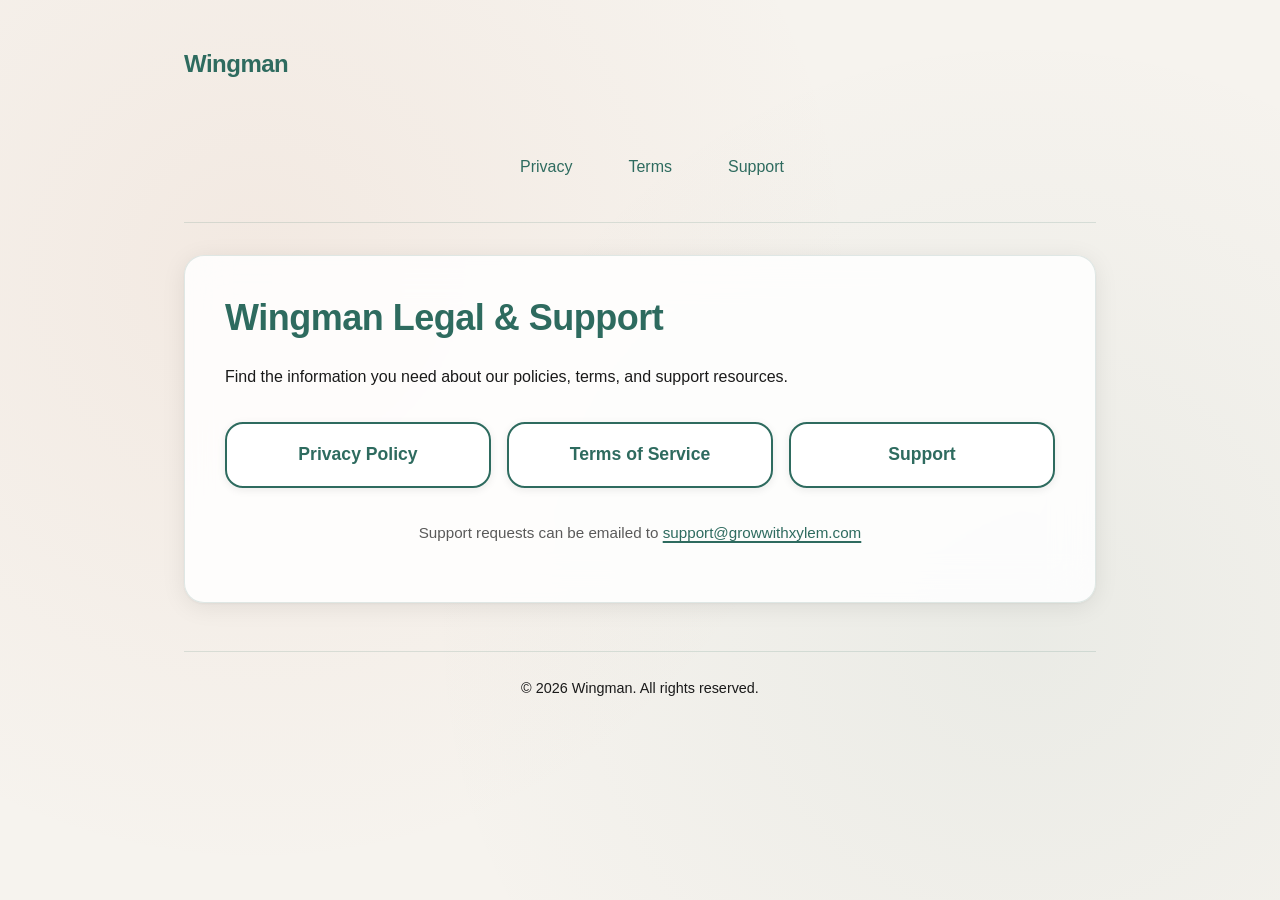
==== index.html @ 13e475b4 "Initial Wingman legal and support pages" ====
<!DOCTYPE html>
<html lang="en">
<head>
    <meta charset="UTF-8">
    <meta name="viewport" content="width=device-width, initial-scale=1.0">
    <meta name="description" content="Wingman Legal & Support - Access our Privacy Policy, Terms of Service, and Support resources.">
    <title>Wingman Legal & Support</title>
    <link rel="stylesheet" href="styles.css">
</head>
<body>
    <div class="wrap">
        <header>
            <div class="wingman-mark">Wingman</div>
        </header>

        <nav>
            <ul>
                <li><a href="privacy.html">Privacy</a></li>
                <li><a href="terms.html">Terms</a></li>
                <li><a href="support.html">Support</a></li>
            </ul>
        </nav>

        <main>
            <h1>Wingman Legal & Support</h1>
            <p>Find the information you need about our policies, terms, and support resources.</p>

            <div class="button-group">
                <a href="privacy.html" class="link-button">Privacy Policy</a>
                <a href="terms.html" class="link-button">Terms of Service</a>
                <a href="support.html" class="link-button">Support</a>
            </div>

            <p style="text-align: center; color: var(--text-muted); margin-top: 32px; font-size: 0.95em;">
                Support requests can be emailed to <a href="mailto:support@growwithxylem.com">support@growwithxylem.com</a>
            </p>
        </main>

        <footer>
            <p>© 2026 Wingman. All rights reserved.</p>
        </footer>
    </div>
</body>
</html>
---- styles.css ----
/* Wingman "Quiet Confidence" Branding */

/* Design Tokens */
:root {
    --bg-warm: #F6F3EE;
    --primary: #2E6B5F;
    --accent: #C9744E;
    --text-dark: #1A1A1A;
    --text-muted: #5A5A5A;
    --border-subtle: rgba(46, 107, 95, 0.15);
    --shadow-subtle: rgba(0, 0, 0, 0.08);
    --shadow-medium: rgba(0, 0, 0, 0.12);
}

* {
    margin: 0;
    padding: 0;
    box-sizing: border-box;
}

body {
    font-family: -apple-system, BlinkMacSystemFont, 'Segoe UI', Roboto, Oxygen, Ubuntu, Cantarell, sans-serif;
    line-height: 1.7;
    color: var(--text-dark);
    background-color: var(--bg-warm);
    font-size: 16px;
    min-height: 100vh;
    /* Soft radial gradient background */
    background-image: 
        radial-gradient(circle at 20% 30%, rgba(201, 116, 78, 0.08) 0%, transparent 50%),
        radial-gradient(circle at 80% 70%, rgba(46, 107, 95, 0.06) 0%, transparent 50%);
    background-attachment: fixed;
}

.wrap {
    max-width: 960px;
    margin: 0 auto;
    padding: 24px;
}

/* Header with Wingman mark */
header {
    margin-bottom: 32px;
    padding: 20px 0;
}

.wingman-mark {
    display: inline-block;
    font-size: 24px;
    font-weight: 600;
    color: var(--primary);
    letter-spacing: -0.5px;
    text-decoration: none;
}

.wingman-mark:hover {
    color: var(--accent);
    transition: color 0.2s ease;
}

/* Navigation */
nav {
    margin-bottom: 32px;
    padding: 16px 0;
    border-bottom: 1px solid var(--border-subtle);
}

nav ul {
    list-style: none;
    display: flex;
    flex-wrap: wrap;
    gap: 24px;
    justify-content: center;
}

nav a {
    color: var(--primary);
    text-decoration: none;
    font-weight: 500;
    padding: 8px 16px;
    border-radius: 18px;
    transition: all 0.2s ease;
    position: relative;
}

nav a:hover {
    background-color: rgba(46, 107, 95, 0.08);
    color: var(--accent);
}

nav a:focus-visible {
    outline: 2px solid var(--primary);
    outline-offset: 2px;
    background-color: rgba(46, 107, 95, 0.1);
}

nav a:active {
    background-color: rgba(46, 107, 95, 0.12);
}

nav a.current {
    background-color: rgba(46, 107, 95, 0.12);
    color: var(--primary);
    font-weight: 600;
}

/* Main panel card surface */
main {
    background: rgba(255, 255, 255, 0.85);
    backdrop-filter: blur(20px);
    -webkit-backdrop-filter: blur(20px);
    border: 1px solid var(--border-subtle);
    border-radius: 20px;
    padding: 40px;
    box-shadow: 
        0 4px 24px var(--shadow-subtle),
        0 1px 3px rgba(0, 0, 0, 0.05);
    margin-bottom: 32px;
}

/* Typography */
h1 {
    font-size: 2.25em;
    margin-bottom: 24px;
    color: var(--primary);
    font-weight: 600;
    line-height: 1.2;
    letter-spacing: -0.5px;
}

h2 {
    font-size: 1.625em;
    margin-top: 36px;
    margin-bottom: 16px;
    color: var(--primary);
    font-weight: 600;
    line-height: 1.3;
}

h3 {
    font-size: 1.25em;
    margin-top: 24px;
    margin-bottom: 12px;
    color: var(--text-dark);
    font-weight: 600;
    line-height: 1.4;
}

p {
    margin-bottom: 16px;
    color: var(--text-dark);
    line-height: 1.7;
}

ul, ol {
    margin-left: 24px;
    margin-bottom: 16px;
    color: var(--text-dark);
}

li {
    margin-bottom: 10px;
    line-height: 1.7;
}

strong {
    color: var(--text-dark);
    font-weight: 600;
}

/* Links */
a {
    color: var(--primary);
    text-decoration: underline;
    text-decoration-thickness: 1.5px;
    text-underline-offset: 3px;
    transition: all 0.2s ease;
}

a:hover {
    color: var(--accent);
    text-decoration-thickness: 2px;
}

a:focus-visible {
    outline: 2px solid var(--primary);
    outline-offset: 3px;
    border-radius: 4px;
    background-color: rgba(46, 107, 95, 0.1);
    text-decoration: none;
}

a:active {
    color: #1e4a3f;
}

/* Prominent button links */
.link-button {
    display: inline-block;
    padding: 16px 32px;
    background: rgba(255, 255, 255, 0.9);
    backdrop-filter: blur(10px);
    -webkit-backdrop-filter: blur(10px);
    border: 2px solid var(--primary);
    border-radius: 18px;
    color: var(--primary);
    text-decoration: none;
    font-weight: 600;
    font-size: 1.1em;
    transition: all 0.2s ease;
    box-shadow: 0 2px 8px var(--shadow-subtle);
    text-align: center;
    min-width: 200px;
}

.link-button:hover {
    background: var(--primary);
    color: #fff;
    border-color: var(--primary);
    box-shadow: 0 4px 16px rgba(46, 107, 95, 0.2);
    transform: translateY(-2px);
}

.link-button:focus-visible {
    outline: 3px solid var(--primary);
    outline-offset: 3px;
    background: rgba(46, 107, 95, 0.1);
}

.link-button:active {
    transform: translateY(0);
    box-shadow: 0 2px 8px var(--shadow-subtle);
}

.button-group {
    display: flex;
    flex-direction: column;
    gap: 16px;
    margin: 32px 0;
}

@media (min-width: 600px) {
    .button-group {
        flex-direction: row;
        flex-wrap: wrap;
        justify-content: center;
    }
    
    .link-button {
        flex: 1;
        min-width: 180px;
        max-width: 280px;
    }
}

/* Callout box for important notes */
.callout,
.support-email {
    background: rgba(255, 255, 255, 0.9);
    backdrop-filter: blur(10px);
    -webkit-backdrop-filter: blur(10px);
    border: 1px solid rgba(201, 116, 78, 0.2);
    border-left: 4px solid var(--accent);
    border-radius: 18px;
    padding: 20px 24px;
    margin: 24px 0;
    box-shadow: 0 2px 12px var(--shadow-subtle);
}

.callout p,
.support-email p {
    margin-bottom: 8px;
}

.callout p:last-child,
.support-email p:last-child {
    margin-bottom: 0;
}

.callout a,
.support-email a {
    font-weight: 500;
    font-size: 1.05em;
}

.callout a:focus-visible,
.support-email a:focus-visible {
    outline: 2px solid var(--accent);
    outline-offset: 2px;
    background-color: rgba(201, 116, 78, 0.1);
    display: inline-block;
    padding: 2px 4px;
    border-radius: 4px;
}

/* Footer */
footer {
    margin-top: 48px;
    padding-top: 24px;
    border-top: 1px solid var(--border-subtle);
    text-align: center;
    color: var(--text-muted);
    font-size: 0.9em;
}

/* Skip link for accessibility */
.skip-link {
    position: absolute;
    top: -40px;
    left: 0;
    background: var(--primary);
    color: #fff;
    padding: 8px 16px;
    text-decoration: none;
    border-radius: 4px;
    z-index: 100;
    font-weight: 500;
}

.skip-link:focus {
    top: 0;
}

/* Responsive design */
@media (max-width: 768px) {
    .wrap {
        padding: 16px;
    }
    
    main {
        padding: 24px;
        border-radius: 18px;
    }
    
    h1 {
        font-size: 1.875em;
    }
    
    h2 {
        font-size: 1.5em;
        margin-top: 28px;
    }
    
    nav ul {
        flex-direction: column;
        gap: 12px;
        text-align: center;
    }
    
    nav a {
        display: block;
        padding: 10px 16px;
    }
}

@media (max-width: 480px) {
    main {
        padding: 20px;
        border-radius: 16px;
    }
    
    h1 {
        font-size: 1.625em;
    }
    
    h2 {
        font-size: 1.375em;
    }
    
    .callout,
    .support-email {
        padding: 16px 20px;
        border-radius: 16px;
    }
}

/* Print styles */
@media print {
    body {
        background: #fff;
        background-image: none;
    }
    
    main {
        background: #fff;
        backdrop-filter: none;
        border: 1px solid #ddd;
        box-shadow: none;
        page-break-inside: avoid;
    }
    
    nav {
        display: none;
    }
    
    footer {
        border-top: 1px solid #ddd;
    }
    
    a {
        color: #000;
        text-decoration: underline;
    }
    
    a[href^="http"]:after {
        content: " (" attr(href) ")";
        font-size: 0.9em;
        color: #666;
    }
    
    .callout,
    .support-email {
        background: #f9f9f9;
        border: 1px solid #ddd;
        page-break-inside: avoid;
    }
}

/* Fallback for browsers without backdrop-filter support */
@supports not (backdrop-filter: blur(20px)) {
    main {
        background: rgba(255, 255, 255, 0.95);
    }
    
    .callout,
    .support-email {
        background: rgba(255, 255, 255, 0.95);
    }
}
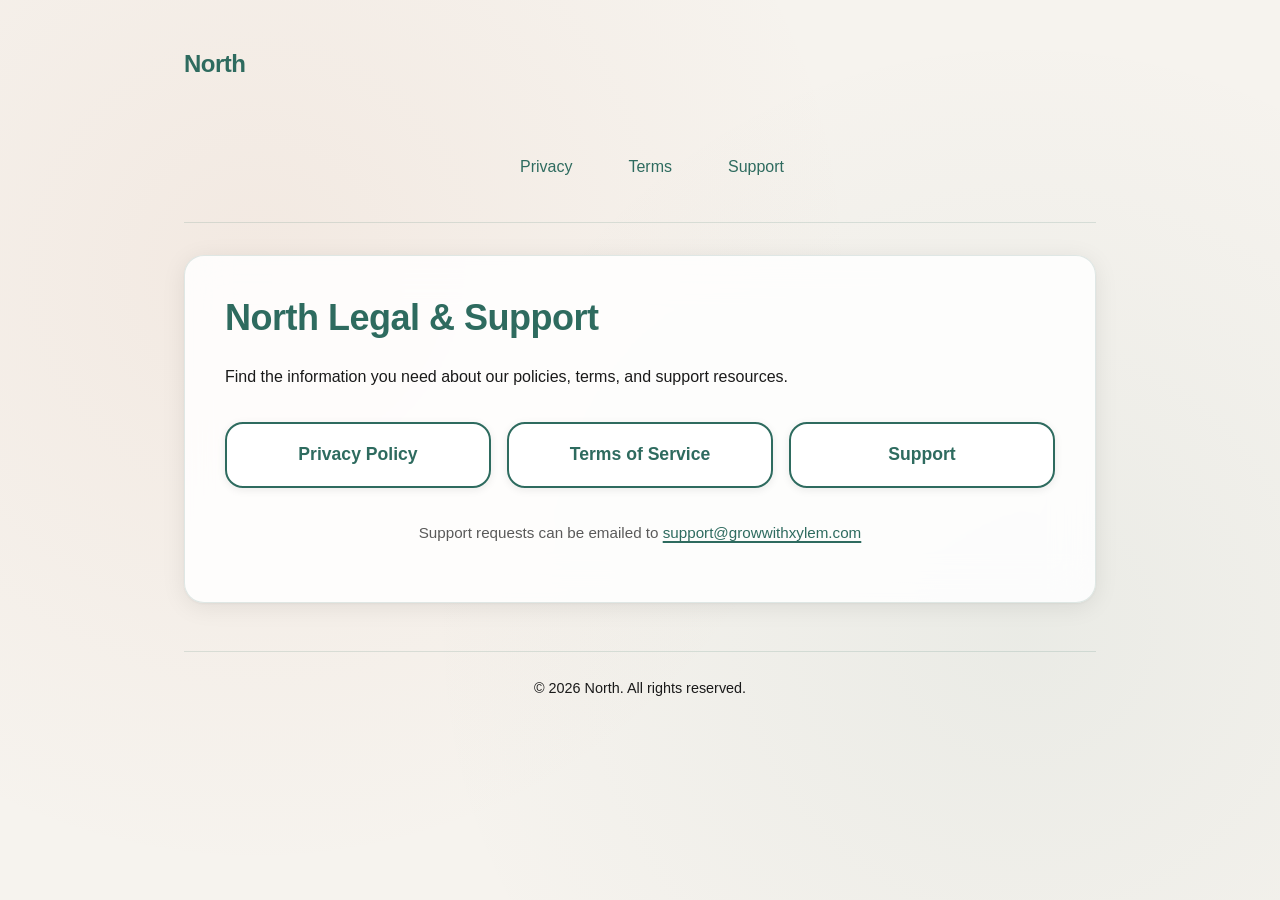
==== commit acf32d08: "Initial North legal pages" ====
--- a/index.html
+++ b/index.html
@@ -3,14 +3,14 @@
 <head>
     <meta charset="UTF-8">
     <meta name="viewport" content="width=device-width, initial-scale=1.0">
-    <meta name="description" content="Wingman Legal & Support - Access our Privacy Policy, Terms of Service, and Support resources.">
-    <title>Wingman Legal & Support</title>
+    <meta name="description" content="North Legal & Support - Access our Privacy Policy, Terms of Service, and Support resources.">
+    <title>North Legal & Support</title>
     <link rel="stylesheet" href="styles.css">
 </head>
 <body>
     <div class="wrap">
         <header>
-            <div class="wingman-mark">Wingman</div>
+            <div class="north-mark">North</div>
         </header>
 
         <nav>
@@ -22,7 +22,7 @@
         </nav>
 
         <main>
-            <h1>Wingman Legal & Support</h1>
+            <h1>North Legal & Support</h1>
             <p>Find the information you need about our policies, terms, and support resources.</p>
 
             <div class="button-group">
@@ -37,7 +37,7 @@
         </main>
 
         <footer>
-            <p>© 2026 Wingman. All rights reserved.</p>
+            <p>© 2026 North. All rights reserved.</p>
         </footer>
     </div>
 </body>
--- a/styles.css
+++ b/styles.css
@@ -1,4 +1,4 @@
-/* Wingman "Quiet Confidence" Branding */
+/* North "Quiet Confidence" Branding */
 
 /* Design Tokens */
 :root {
@@ -38,13 +38,13 @@
     padding: 24px;
 }
 
-/* Header with Wingman mark */
+/* Header with North mark */
 header {
     margin-bottom: 32px;
     padding: 20px 0;
 }
 
-.wingman-mark {
+.north-mark {
     display: inline-block;
     font-size: 24px;
     font-weight: 600;
@@ -53,7 +53,7 @@
     text-decoration: none;
 }
 
-.wingman-mark:hover {
+.north-mark:hover {
     color: var(--accent);
     transition: color 0.2s ease;
 }
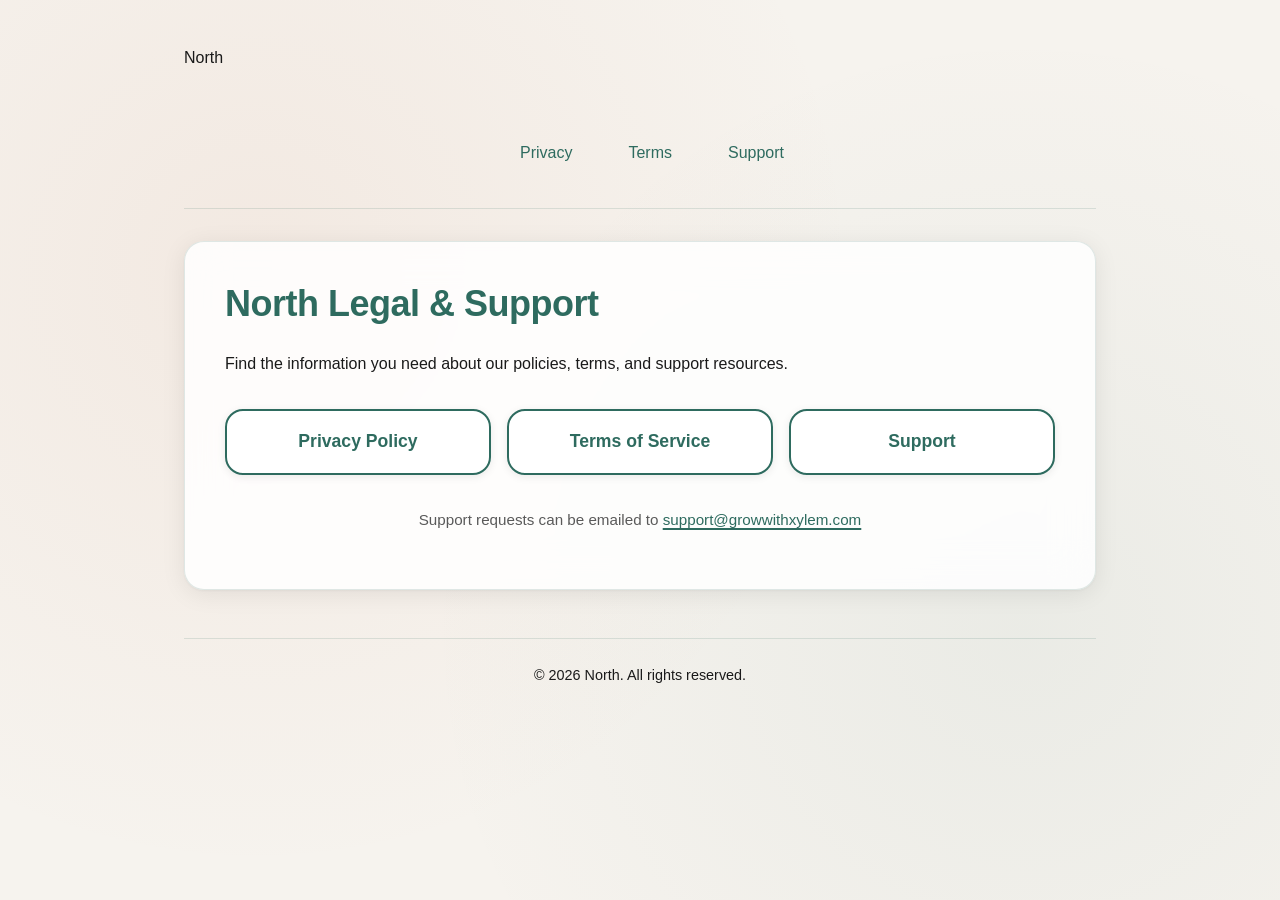
==== commit f7dcd658: "Update legal pages for App Store submission (privacy, terms, support)" ====
--- a/index.html
+++ b/index.html
@@ -10,7 +10,7 @@
 <body>
     <div class="wrap">
         <header>
-            <div class="north-mark">North</div>
+            <div class="wingman-mark">North</div>
         </header>
 
         <nav>
